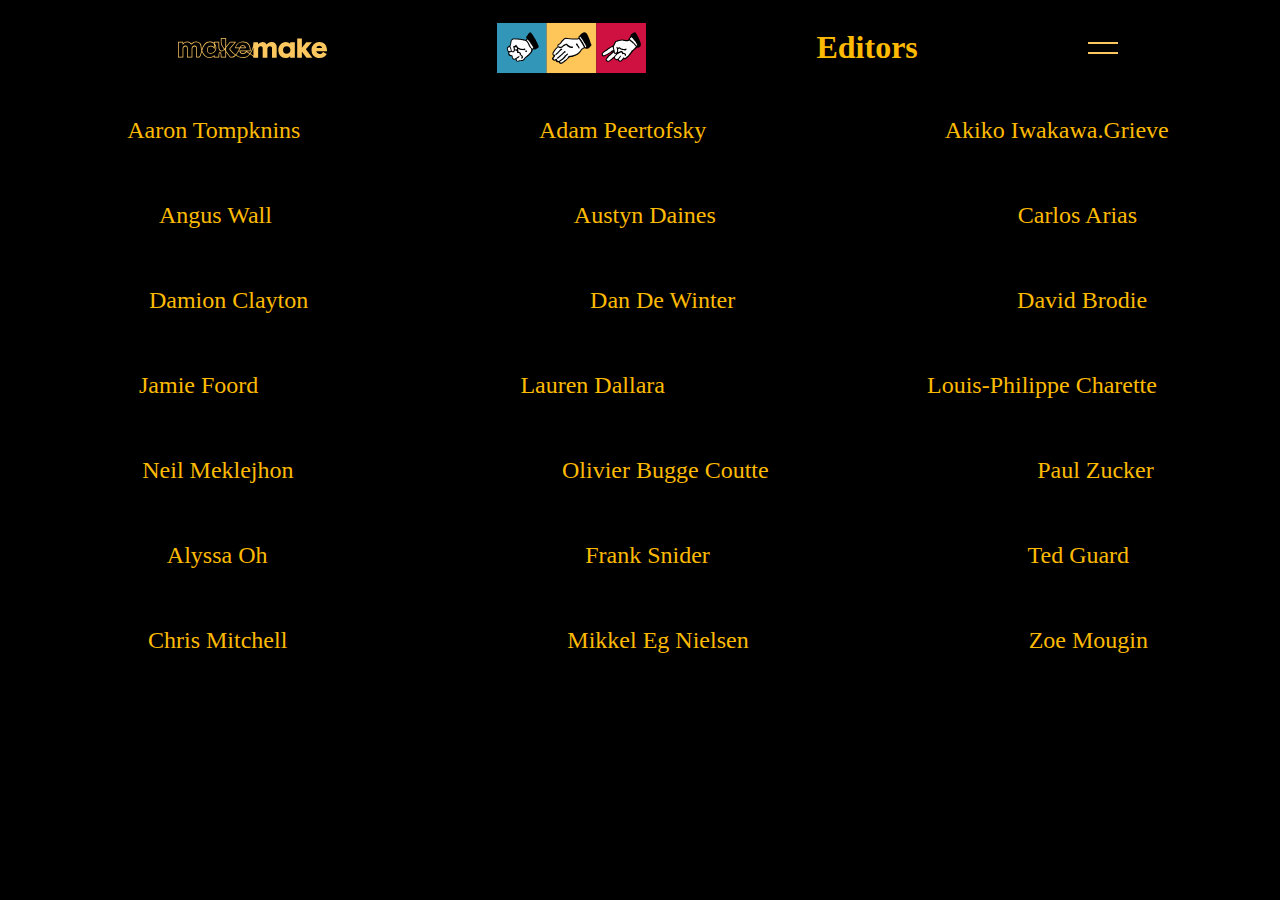
==== index.html @ 32e4e7b4 "flexbox idea progres" ====
<!DOCTYPE html>
<html class="background-html" lang="en" dir="ltr">
  <head>
    <link rel="stylesheet" href="style/style.css" />
    <meta charset="utf-8" />
    <title>blackbox</title>
  </head>
  <body class="body">
    <header class="header">
      <img
        id="header-img1"
        src="images/logo-makemake.svg"
        alt="makemake-logo"
      />
      <img id="header-img2" src="images/logo-rps.svg" alt="rps-logo" />
      <h1 class="color">Editors</h1>
      <img id="header-img3" src="images/icon-menu.svg" alt="menu-icon" />
    </header>
    <main>
      <div class="container">
        <div class="item"><p>Aaron Tompknins</p></div>
        <div class="item"><p>Adam Peertofsky</p></div>
        <div class="item"><p>Akiko Iwakawa.Grieve</p></div>
      </div>
      <div class="container">
        <div class="item"><p>Angus Wall</p></div>
        <div class="item"><p>Austyn Daines</p></div>
        <div class="item"><p>Carlos Arias</p></div>
      </div>
      <div class="container">
        <div class="item"><p>Damion Clayton</p></div>
        <div class="item"><p>Dan De Winter</p></div>
        <div class="item"><p>David Brodie</p></div>
      </div>
      <div class="container">
        <div class="item"><p>Jamie Foord</p></div>
        <div class="item"><p>Lauren Dallara</p></div>
        <div class="item"><p>Louis-Philippe Charette</p></div>
      </div>
      <div class="container">
        <div class="item"><p>Neil Meklejhon</p></div>
        <div class="item"><p>Olivier Bugge Coutte</p></div>
        <div class="item"><p>Paul Zucker</p></div>
      </div>
      <div class="container">
        <div class="item"><p>Alyssa Oh</p></div>
        <div class="item"><p>Frank Snider</p></div>
        <div class="item"><p>Ted Guard</p></div>
      </div>
      <div class="container">
        <div class="item"><p>Chris Mitchell</p></div>
        <div class="item"><p>Mikkel Eg Nielsen</p></div>
        <div class="item"><p>Zoe Mougin</p></div>
      </div>
    </main>
  </body>
</html>
---- style/style.css ----
.color {
  color: #fcba03;
}
.body {
  top: 0px;
  left: 0px;
  width: 1280px;
  height: 800px;
  background: #000000 0% 0% no-repeat padding-box;
  opacity: 1;
}
.header {
  display: flex;
  flex-direction: row;
  flex-wrap: nowrap;
  justify-content: space-evenly;
  align-items: base-line;
}
.background-html {
  background-color: rgb(0, 0, 0);
}
.container {
  display: flex;
  flex-direction: row;
  flex-wrap: wrap;
  justify-content: space-around;
  align-items: baseline;
  align-content: flex-start;
}
.item {
  flex: 0 1 auto;
  color: #fcba03;
  font: normal normal normal 24px/37px RM Neue;
}
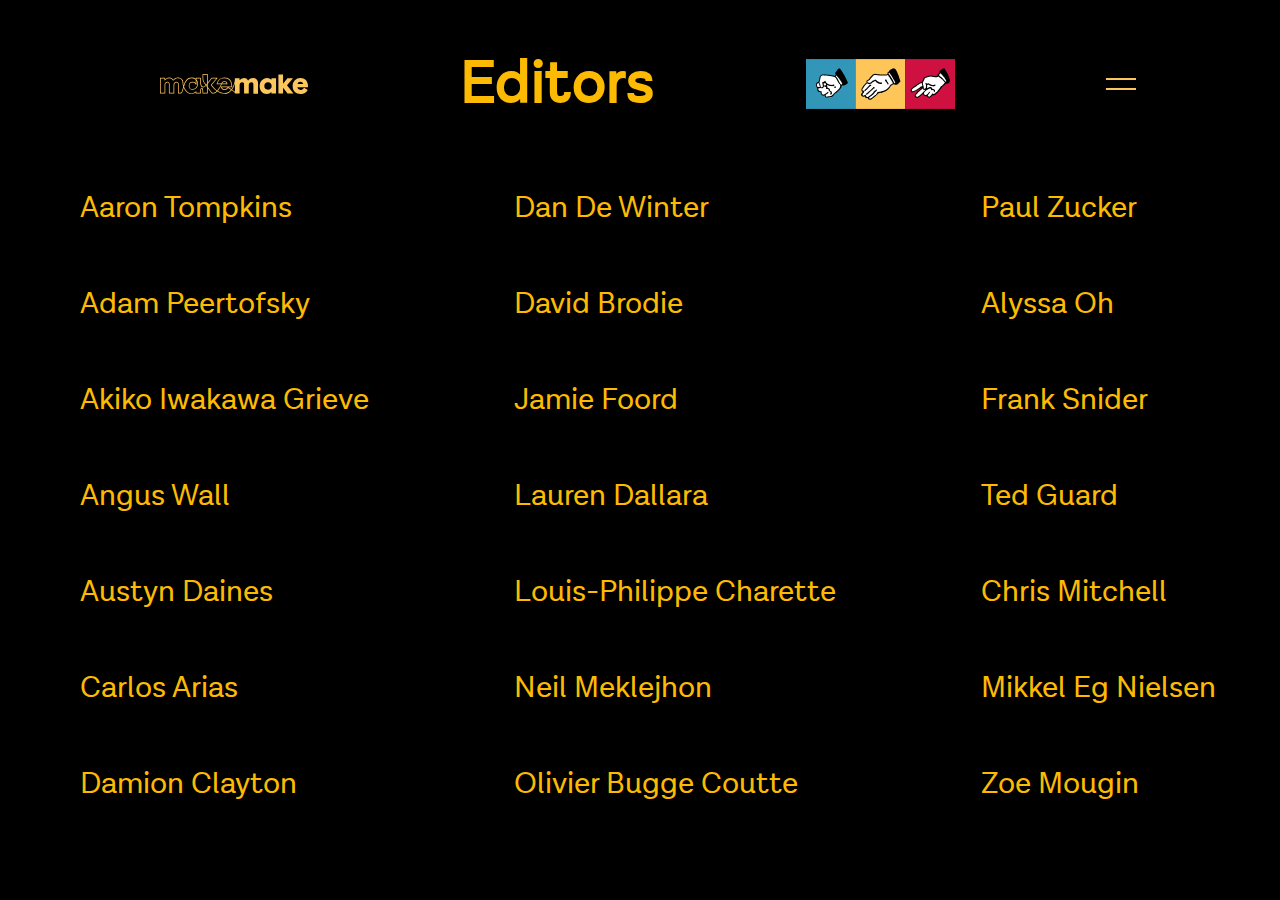
==== commit b5e6f3ea: "fixed some spelling, fixed fonts" ====
--- a/index.html
+++ b/index.html
@@ -12,45 +12,39 @@
         src="images/logo-makemake.svg"
         alt="makemake-logo"
       />
+      <h1 class="color">Editors</h1>
       <img id="header-img2" src="images/logo-rps.svg" alt="rps-logo" />
-      <h1 class="color">Editors</h1>
       <img id="header-img3" src="images/icon-menu.svg" alt="menu-icon" />
     </header>
     <main>
       <div class="container">
-        <div class="item"><p>Aaron Tompknins</p></div>
-        <div class="item"><p>Adam Peertofsky</p></div>
-        <div class="item"><p>Akiko Iwakawa.Grieve</p></div>
-      </div>
-      <div class="container">
-        <div class="item"><p>Angus Wall</p></div>
-        <div class="item"><p>Austyn Daines</p></div>
-        <div class="item"><p>Carlos Arias</p></div>
-      </div>
-      <div class="container">
-        <div class="item"><p>Damion Clayton</p></div>
-        <div class="item"><p>Dan De Winter</p></div>
-        <div class="item"><p>David Brodie</p></div>
-      </div>
-      <div class="container">
-        <div class="item"><p>Jamie Foord</p></div>
-        <div class="item"><p>Lauren Dallara</p></div>
-        <div class="item"><p>Louis-Philippe Charette</p></div>
-      </div>
-      <div class="container">
-        <div class="item"><p>Neil Meklejhon</p></div>
-        <div class="item"><p>Olivier Bugge Coutte</p></div>
-        <div class="item"><p>Paul Zucker</p></div>
-      </div>
-      <div class="container">
-        <div class="item"><p>Alyssa Oh</p></div>
-        <div class="item"><p>Frank Snider</p></div>
-        <div class="item"><p>Ted Guard</p></div>
-      </div>
-      <div class="container">
-        <div class="item"><p>Chris Mitchell</p></div>
-        <div class="item"><p>Mikkel Eg Nielsen</p></div>
-        <div class="item"><p>Zoe Mougin</p></div>
+        <div class="column">
+          <div class="item"><p>Aaron Tompkins</p></div>
+          <div class="item"><p>Adam Peertofsky</p></div>
+          <div class="item"><p>Akiko Iwakawa Grieve</p></div>
+          <div class="item"><p>Angus Wall</p></div>
+          <div class="item"><p>Austyn Daines</p></div>
+          <div class="item"><p>Carlos Arias</p></div>
+          <div class="item"><p>Damion Clayton</p></div>
+        </div>
+        <div class="column">
+          <div class="item"><p>Dan De Winter</p></div>
+          <div class="item"><p>David Brodie</p></div>
+          <div class="item"><p>Jamie Foord</p></div>
+          <div class="item"><p>Lauren Dallara</p></div>
+          <div class="item"><p>Louis-Philippe Charette</p></div>
+          <div class="item"><p>Neil Meklejhon</p></div>
+          <div class="item"><p>Olivier Bugge Coutte</p></div>
+        </div>
+        <div class="column">
+          <div class="item"><p>Paul Zucker</p></div>
+          <div class="item"><p>Alyssa Oh</p></div>
+          <div class="item"><p>Frank Snider</p></div>
+          <div class="item"><p>Ted Guard</p></div>
+          <div class="item"><p>Chris Mitchell</p></div>
+          <div class="item"><p>Mikkel Eg Nielsen</p></div>
+          <div class="item"><p>Zoe Mougin</p></div>
+        </div>
       </div>
     </main>
   </body>
--- a/style/style.css
+++ b/style/style.css
@@ -1,3 +1,7 @@
+@font-face {
+  font-family: myfont;
+  src: url("fonts/lotagrotesquealt1-regular-webfont.woff");
+}
 .color {
   color: #fcba03;
 }
@@ -8,6 +12,8 @@
   height: 800px;
   background: #000000 0% 0% no-repeat padding-box;
   opacity: 1;
+  font-family: myfont;
+  font-size: 30px;
 }
 .header {
   display: flex;
@@ -19,6 +25,11 @@
 .background-html {
   background-color: rgb(0, 0, 0);
 }
+.column {
+  display: flex;
+  flex-direction: column;
+  flex-wrap: nowrap;
+}
 .container {
   display: flex;
   flex-direction: row;
@@ -29,6 +40,19 @@
 }
 .item {
   flex: 0 1 auto;
+  align-self: flex-start;
   color: #fcba03;
-  font: normal normal normal 24px/37px RM Neue;
 }
+a .hover-img {
+  position: relative;
+}
+a .hover-img span {
+  position: absolute;
+  left: -9999px;
+  top: -9999px;
+  z-index: 9999;
+}
+a:hover .hover-img span {
+  top: 20px;
+  left: 0;
+}
